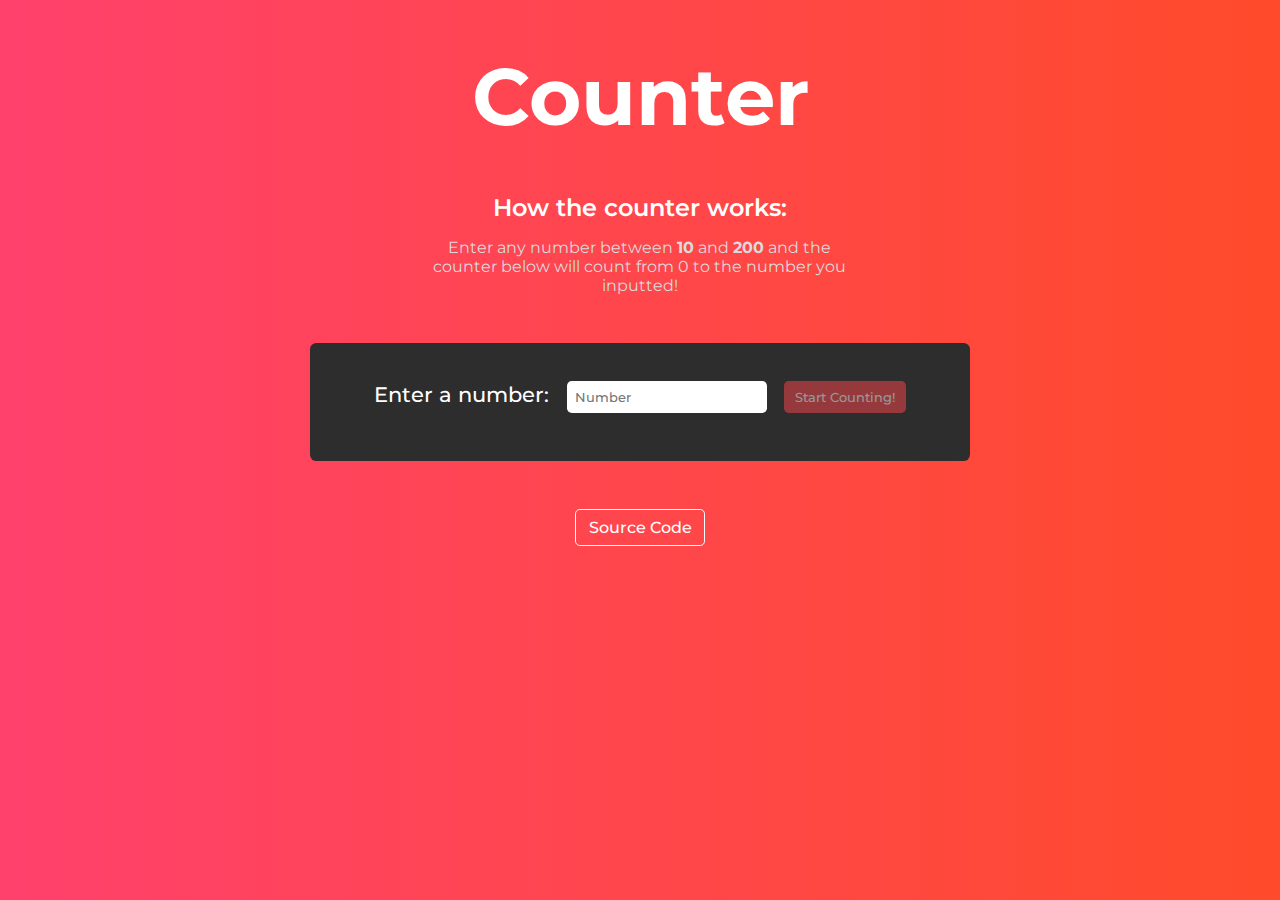
==== index.html @ d6d228f7 "Move index.html file out of HTML folder" ====
<!DOCTYPE html>
<html lang="en">

<head>
    <meta charset="UTF-8">
    <meta name="viewport" content="width=device-width, initial-scale=1.0">
    <title>Counter</title>
    <link
        href="https://fonts.googleapis.com/css2?family=Montserrat:wght@100;200;300;400;500;600;700;800;900&display=swap"
        rel="stylesheet">
    <link rel="stylesheet" href="./CSS/styles.css">
</head>

<body>
    <h1>Counter</h1>

    <h3>How the counter works:</h3>
    <p>Enter any number between <strong>10</strong> and <strong>200</strong> and the counter below will count from 0 to
        the number you inputted!</p>

    <div class="container">
        <div class="counter">
            <label for="number-input">Enter a number: </label>
            <input type="text" name="number" id="number-input" placeholder="Number" autocomplete="off" required>
            <button type="submit">Start Counting!</button>
            <p id="counter-number" class="push"></p>
        </div>
    </div>

    <br>
    <a href="https://github.com/pepeworm/counter-site" class="code-btn" target="_blank">Source Code</a>

    <script src="./JS/index.js"></script>
</body>

</html>
---- CSS/styles.css ----
body {
    text-align: center;
    color: #fff;
    background: linear-gradient(to right, rgb(255, 65, 108), rgb(255, 75, 43));
    font-family: "Montserrat", sans-serif;
}

h1 {
    font-size: 5rem;
    font-weight: 700;
    margin: 3rem 0 3rem;
}

h3 {
    font-size: 1.5rem;
    font-weight: 600;
    margin: 2rem 0 1rem;
}

p {
    width: 35%;
    margin: 0 auto 3rem;
    color: #dadada;
}

.container {
    background-color: #2d2d2d;
    display: inline-block;
    padding: 3% 5% 0;
    border-radius: 0.4rem;
}

label {
    font-size: 1.3rem;
    font-weight: 500;
    margin-right: 0.8rem;
}

input {
    font-family: "Montserrat";
    font-weight: 500;
    padding: 0.5rem;
    border-radius: 0.3rem;
    border: none;
}

input:focus {
    outline: none;
}

button {
    border: none;
    box-sizing: border-box;
    padding: 0.5rem 0.7rem;
    margin: 0 0 0 0.8rem;
    border-radius: 0.3rem;
    cursor: pointer;
    background: #ff464e;
    color: white;
    font-family: "Montserrat", sans-serif;
    font-weight: 500;
}

button:focus {
    outline: none;
}

.code-btn {
    display: inline-block;
    margin-top: 3rem;
    text-decoration: none;
    color: #fff;
    border: 1px solid #fff;
    padding: 0.5rem 0.8rem;
    border-radius: 0.3rem;
    font-weight: 500;
}

.code-btn:hover {
    background: #fff;
    color: #ff464e;
    font-weight: 500;
}

.push {
    margin-top: 2rem;
}

.disabled {
    opacity: 0.5;
    pointer-events: none;
}
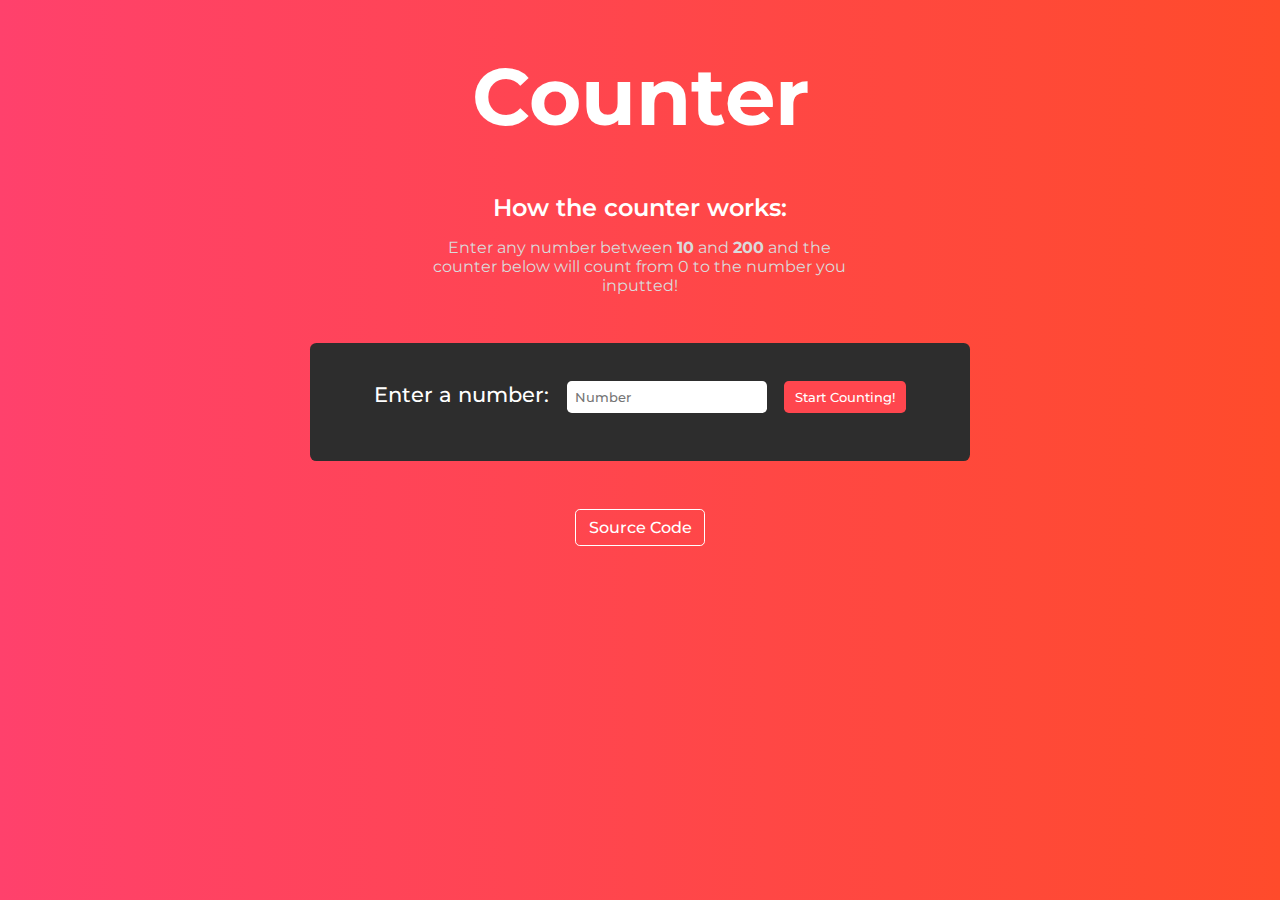
==== commit 9d72e059: "Update index.html" ====
--- a/index.html
+++ b/index.html
@@ -33,4 +33,4 @@
     <script src="./JS/index.js"></script>
 </body>
 
-</html>+</html>
